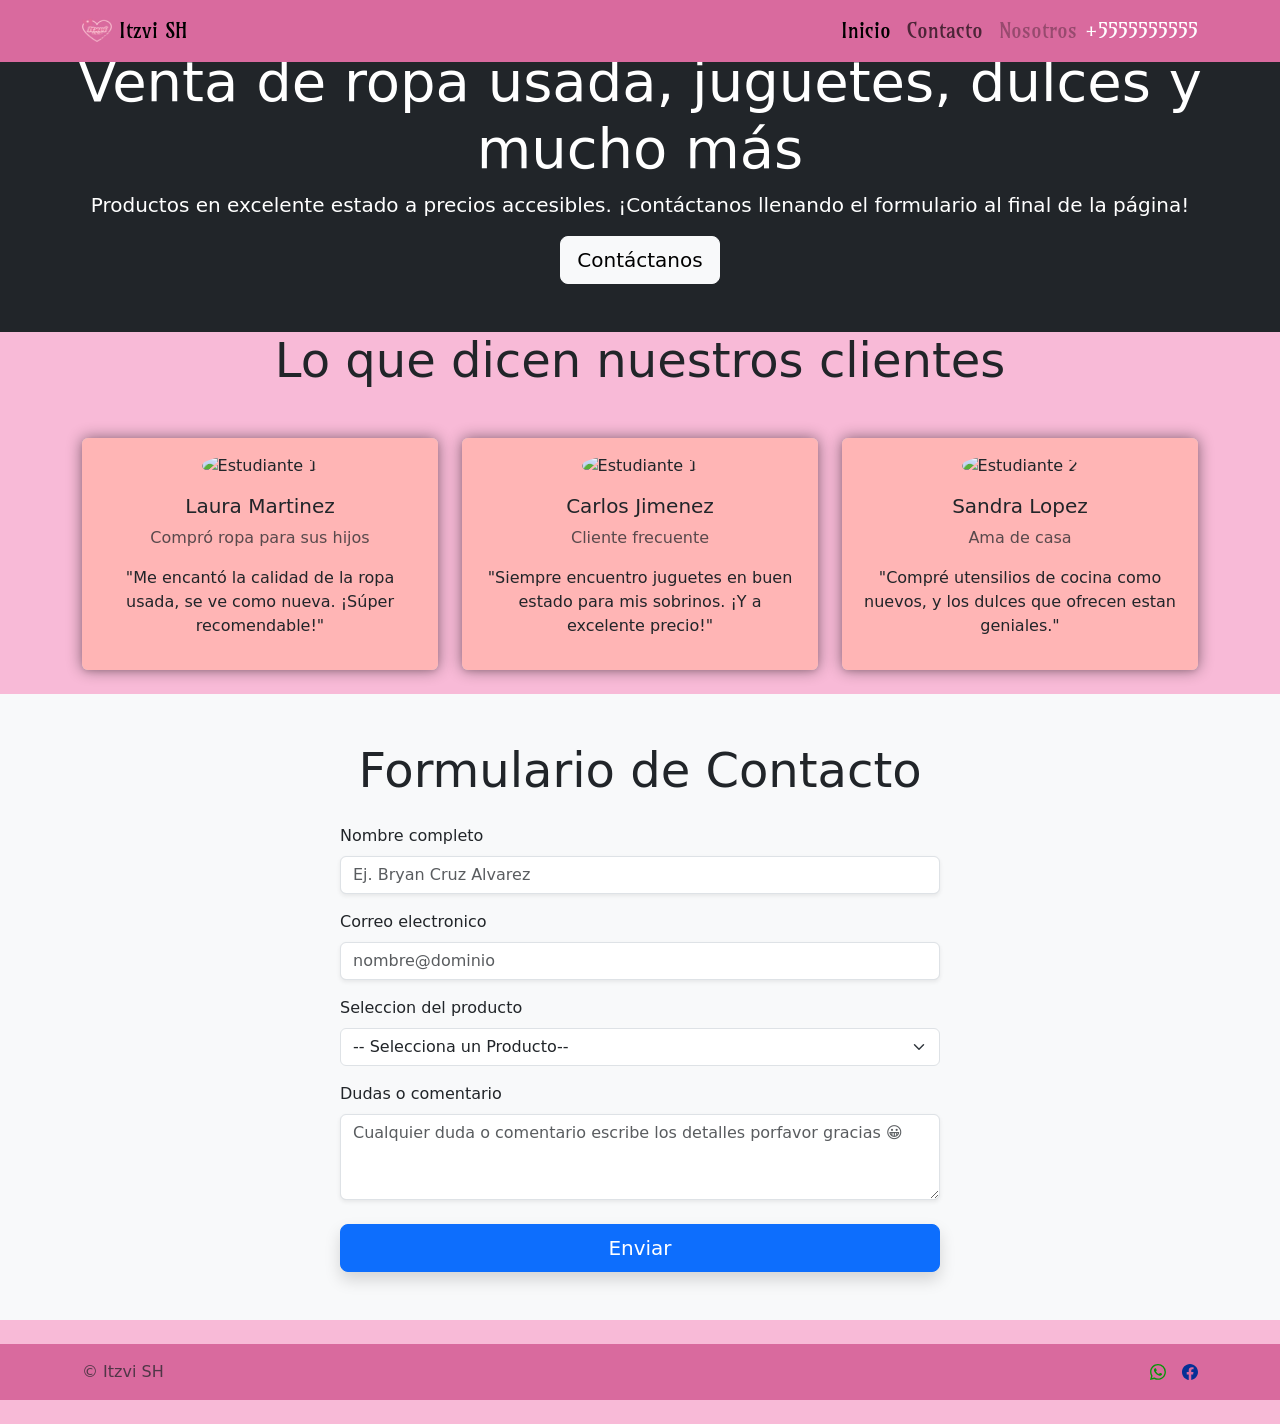
==== contacto.html @ 5bb3b5ca "Add files via upload" ====
<!doctype html>
<html lang="en">
  <head>
    <meta charset="utf-8">
    <meta name="viewport" content="width=device-width, initial-scale=1">
    <title>Contacto</title>
    <link href="https://cdn.jsdelivr.net/npm/bootstrap@5.3.8/dist/css/bootstrap.min.css" rel="stylesheet" integrity="sha384-sRIl4kxILFvY47J16cr9ZwB07vP4J8+LH7qKQnuqkuIAvNWLzeN8tE5YBujZqJLB" crossorigin="anonymous">
    <link rel="stylesheet" href="styles.css">

    <!-- Fuentes de Google -->
    <link rel="preconnect" href="https://fonts.googleapis.com">
    <link rel="preconnect" href="https://fonts.gstatic.com" crossorigin>
    <link href="https://fonts.googleapis.com/css2?family=Amarante&family=Gravitas+One&display=swap" rel="stylesheet">
    <!-- ------------------ -->

  </head>
  <body style="background-color: #f26dab77;">
        <!-- Inicio de Navbar -->
    <nav class="navbar navbar-expand-md  fixed-top amarante-regular" style="background-color: #D96A9E; font-size: 20px;" data-bs-theme="white" >
        <div class="container">
            <a class="navbar-brand" href="#">
                <img src="img/Logo.png" alt="Logo del negocio Itzvi SH" width="30" height="24" class="d-inline-block align-text-top">
                Itzvi SH
            </a>
            <button class="navbar-toggler" type="button" data-bs-toggle="collapse" data-bs-target="#navbarSupportedContent" aria-controls="navbarSupportedContent" aria-expanded="false" aria-label="Toggle navigation">
            <span class="navbar-toggler-icon"></span>
            </button>
            <div class="collapse navbar-collapse" id="navbarSupportedContent">
            <ul class="navbar-nav ms-auto mb-2 mb-lg-0">
                <li class="nav-item">
                <a class="nav-link active" aria-current="page" href="index.html">Inicio</a>
                </li>
               <li class="nav-item">
                <a class="nav-link" href="#">Contacto</a>
                </li>
                <li class="nav-item">
                <a class="nav-link disabled" href="#">Nosotros</a>
                </li>
            </ul>
            <span>
                <a href="#" class="text-decoration-none text-white">+5555555555</a>
            </span>
            </div>
        </div>
    </nav>
    <!-- Final de Navbar -->

    <!-- Inicio cabecera -->
    <header class="bg-dark text-white text-center py-5">
        <h1 class="display-4">Venta de ropa usada, juguetes, dulces y mucho más</h1>
        <p class="lead">Productos en excelente estado a precios accesibles. ¡Contáctanos llenando el formulario al final de la página!</p>
        <a href="#formulario" class="btn btn-light btn-lg">Contáctanos</a>
    </header>
    <!-- Final Cabecera -->

    <!-- Inicio testimonios -->
    <section>
        <div class="container">
            <h2 class="text-center mb-5 display-5">Lo que dicen nuestros clientes</h2>
            <div class="row row-col-1.row-cols-md-3 g-4">
                <!-- Testimonio 1 -->
                <div class="col">
                    <div class="card h-100 shadow-sm border-0">
                        <div class="card-body text-center rounded" style="background-color: #FFB5B5; box-shadow: 0 0 15px #0007;">
                            <img src="https://randomuser.me/api/portraits/women/44.jpg" alt="Estudiante 1" class="rounded-circle mb-3" width="80" height="80">
                            <h5 class="card-turttle">Laura Martinez</h5>
                            <p class="text-muted">Compró ropa para sus hijos</p>
                            <p>"Me encantó la calidad de la ropa usada, se ve como nueva. ¡Súper recomendable!"</p>
                        </div>
                    </div>
                </div>
                <!-- Final Testimonio 1 -->
                <!-- Testimonio 2 -->
                <div class="col">
                    <div class="card h-100 shadow-sm border-0">
                        <div class="card-body text-center rounded" style="background-color: #FFB5B5; box-shadow: 0 0 15px #0007;">
                            <img src="https://randomuser.me/api/portraits/men/35.jpg" alt="Estudiante 1" class="rounded-circle mb-3" width="80" height="80">
                            <h5 class="card-turttle">Carlos Jimenez</h5>
                            <p class="text-muted">Cliente frecuente</p>
                            <p>"Siempre encuentro juguetes en buen estado para mis sobrinos. ¡Y a excelente precio!"</p>
                        </div>
                    </div>
                </div>
                <!-- Final Testimonio 2 -->
                 <!-- Testimoniio 3-->
                  <div class="col">
                    <div class="card h-100 shadow-sm border-0">
                        <div class="card-body text-center rounded" style="background-color: #FFB5B5; box-shadow: 0 0 15px #0007;">
                            <img src="https://randomuser.me/api/portraits/women/65.jpg" alt="Estudiante 2" class="rounded-circle mb-3" width="80" height="80">
                            <h5 class="card-turttle">Sandra Lopez</h5>
                            <p class="text-muted">Ama de casa</p>
                            <p>"Compré utensilios de cocina como nuevos, y los dulces que ofrecen estan geniales."</p>
                        </div>
                    </div>
                </div>
                <!-- Final Testimonio 3 -->
            </div>
        </dib>
    </section>
    <!-- Final testimonios -->

    <!-- Formulario de Inscripcion -->
    <section id="formulario" class="bg-light py-5 my-4">
        <div class="container" >
            <h2 class="text-center mb-4 display-5">Formulario de Contacto</h2>
        
        <form class="mx-auto" style="max-width:600px">
            <div class="mb-3">
                <label for="nombre" class="form-label">Nombre completo</label>
                <input type="text" class="form-control shadow-sm" id="nombre" placeholder="Ej. Bryan Cruz Alvarez" required>

            </div>

            <div class="mb-3">
                <label for="correo" class="form-label">Correo electronico</label>
                <input type="email" class="form-control shadow-sm" id="correo" placeholder="nombre@dominio" required>
            </div>

            <div class="mb-3">
                <label for="curso" class="form-label">Seleccion del producto</label>
                <select class="form-select shadow-s" id="curso" required>
                    <option selected disabled>-- Selecciona un Producto--</option>
                    <option>Pantalones</option>
                    <option>Playeras</option>
                    <option>Blusas</option>
                    <option>Vestidos</option>
                    <option>Juguetes</option>
                    <option>Dulces</option>
                </select>
            </div>

            <div class="mb-4">
                <label for="mensaje" class="form-label">Dudas o comentario</label>
                <textarea id="mensaje" class="form-control shadow-sm" rows="3" placeholder="Cualquier duda o comentario escribe los detalles porfavor gracias 😀"></textarea>
            </div>

            <button type="submit" class="btn btn-primary btn-lg w-100 shadow">Enviar</button>
        </form>
        </div>
    </section>
    <!-- Final de formulario -->














<div style="background-color: #D96A9E;">
    <!-- Inicio de footer -->
        <div class="container"> 
            <footer class="d-flex flex-wrap justify-content-between align-items-center py-3 my-4"> 
                <div class="col-md-4 d-flex align-items-center"> 
                    <span class="mb-3 mb-md-0 text-body-secondary">© Itzvi SH</span> 
                </div> 
                <ul class="nav col-md-4 justify-content-end list-unstyled d-flex"> 
                    <li class="ms-3">
                        <a class="text-body-secondary" href="https://www.whatsapp.com" aria-label="Facebook">
                            <svg xmlns="http://www.w3.org/2000/svg" width="16" height="16" fill="#059606" class="bi bi-whatsapp" viewBox="0 0 16 16">
                            <path d="M13.601 2.326A7.85 7.85 0 0 0 7.994 0C3.627 0 .068 3.558.064 7.926c0 1.399.366 2.76 1.057 3.965L0 16l4.204-1.102a7.9 7.9 0 0 0 3.79.965h.004c4.368 0 7.926-3.558 7.93-7.93A7.9 7.9 0 0 0 13.6 2.326zM7.994 14.521a6.6 6.6 0 0 1-3.356-.92l-.24-.144-2.494.654.666-2.433-.156-.251a6.56 6.56 0 0 1-1.007-3.505c0-3.626 2.957-6.584 6.591-6.584a6.56 6.56 0 0 1 4.66 1.931 6.56 6.56 0 0 1 1.928 4.66c-.004 3.639-2.961 6.592-6.592 6.592m3.615-4.934c-.197-.099-1.17-.578-1.353-.646-.182-.065-.315-.099-.445.099-.133.197-.513.646-.627.775-.114.133-.232.148-.43.05-.197-.1-.836-.308-1.592-.985-.59-.525-.985-1.175-1.103-1.372-.114-.198-.011-.304.088-.403.087-.088.197-.232.296-.346.1-.114.133-.198.198-.33.065-.134.034-.248-.015-.347-.05-.099-.445-1.076-.612-1.47-.16-.389-.323-.335-.445-.34-.114-.007-.247-.007-.38-.007a.73.73 0 0 0-.529.247c-.182.198-.691.677-.691 1.654s.71 1.916.81 2.049c.098.133 1.394 2.132 3.383 2.992.47.205.84.326 1.129.418.475.152.904.129 1.246.08.38-.058 1.171-.48 1.338-.943.164-.464.164-.86.114-.943-.049-.084-.182-.133-.38-.232"/>
                            </svg>
                        </a>
                    </li>
                    <li class="ms-3">
                        <a class="text-body-secondary" href="https://www.facebook.com/itzvi.sh.930220" aria-label="Facebook">
                            <svg xmlns="http://www.w3.org/2000/svg" width="16" height="16" fill="#053096" class="bi bi-facebook" viewBox="0 0 16 16">
                            <path d="M16 8.049c0-4.446-3.582-8.05-8-8.05C3.58 0-.002 3.603-.002 8.05c0 4.017 2.926 7.347 6.75 7.951v-5.625h-2.03V8.05H6.75V6.275c0-2.017 1.195-3.131 3.022-3.131.876 0 1.791.157 1.791.157v1.98h-1.009c-.993 0-1.303.621-1.303 1.258v1.51h2.218l-.354 2.326H9.25V16c3.824-.604 6.75-3.934 6.75-7.951"/>
                            </svg>
                        </a>
                    </li>
                </ul> 
            </footer> 
        </div>
    <!-- Final de Footer -->
</div>






    <script src="https://cdn.jsdelivr.net/npm/bootstrap@5.3.8/dist/js/bootstrap.bundle.min.js" integrity="sha384-FKyoEForCGlyvwx9Hj09JcYn3nv7wiPVlz7YYwJrWVcXK/BmnVDxM+D2scQbITxI" crossorigin="anonymous"></script>
  </body>
</html>
---- styles.css ----
.amarante-regular {
  font-family: "Amarante", serif;
  font-weight: 400;
  font-style: normal;
}

.gravitas-one-regular {
  font-family: "Gravitas One", serif;
  font-weight: 200;
  font-style: normal;
}
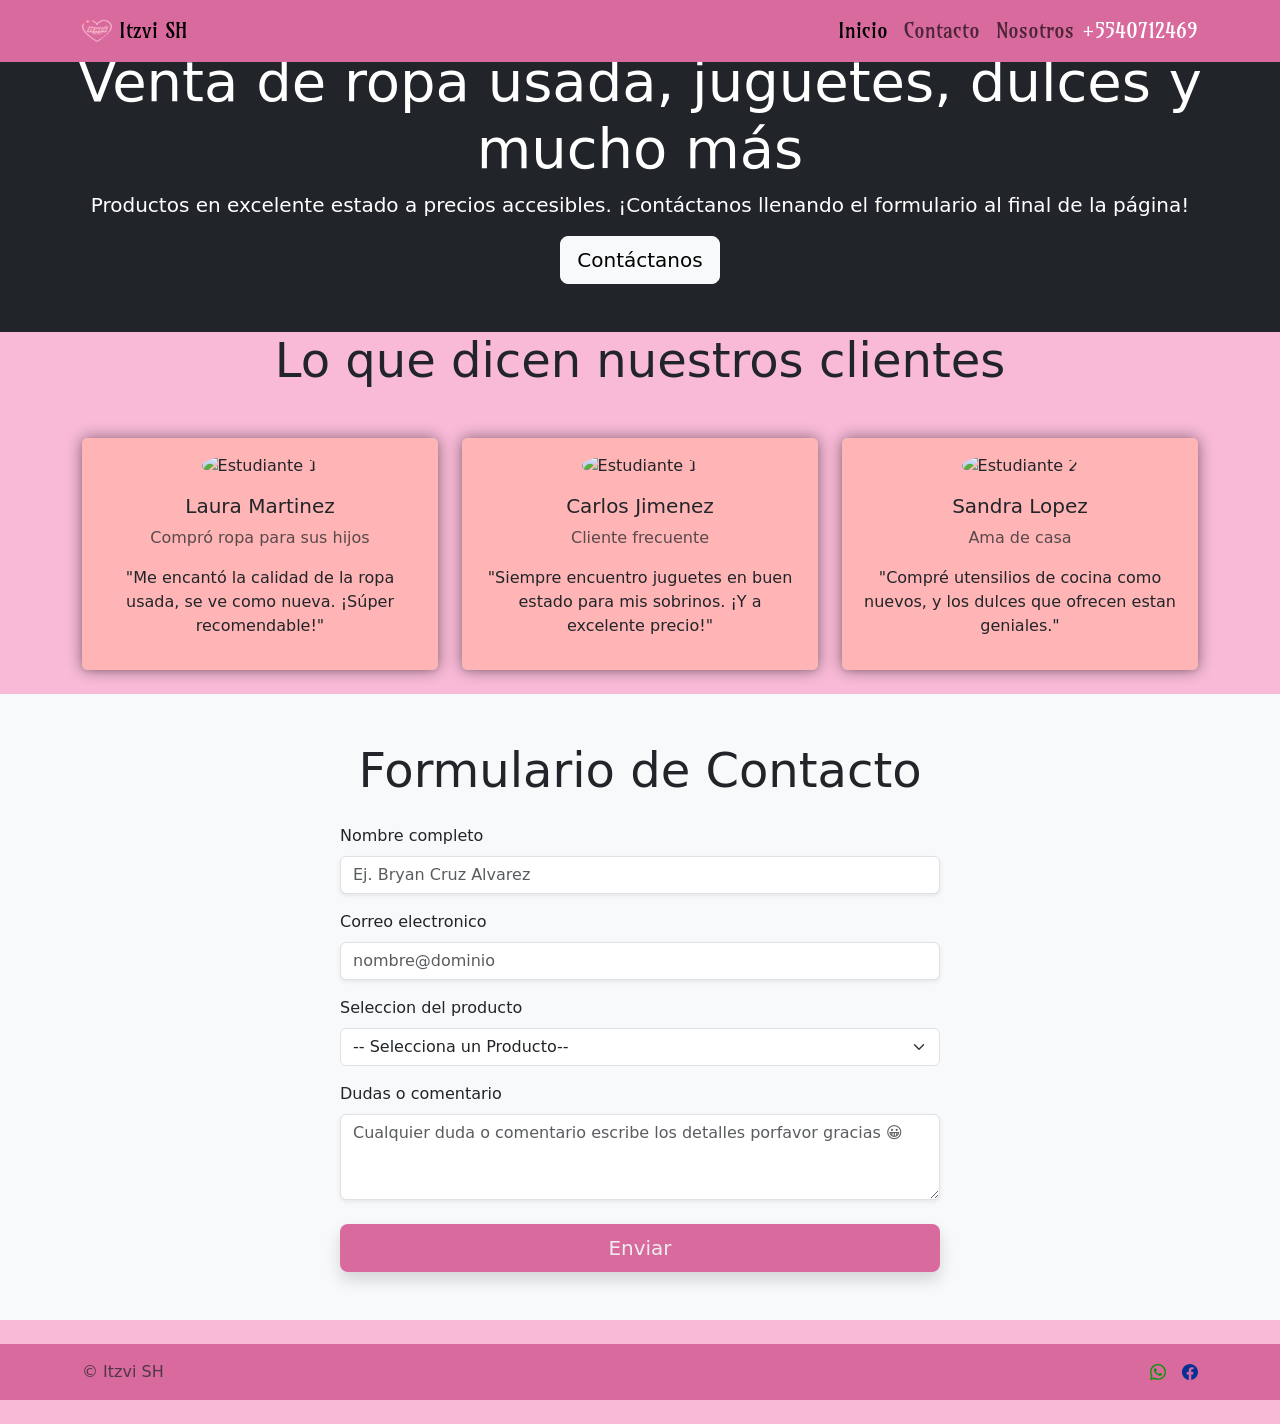
==== commit 69a250bf: "Add files via upload" ====
--- a/contacto.html
+++ b/contacto.html
@@ -34,11 +34,11 @@
                 <a class="nav-link" href="#">Contacto</a>
                 </li>
                 <li class="nav-item">
-                <a class="nav-link disabled" href="#">Nosotros</a>
+                <a class="nav-link" href="nosotros.html">Nosotros</a>
                 </li>
             </ul>
             <span>
-                <a href="#" class="text-decoration-none text-white">+5555555555</a>
+                <a href="https://wa.me/5540712469" class="text-decoration-none text-white">+5540712469</a>
             </span>
             </div>
         </div>
@@ -82,7 +82,7 @@
                     </div>
                 </div>
                 <!-- Final Testimonio 2 -->
-                 <!-- Testimoniio 3-->
+                 <!-- Testimonio 3-->
                   <div class="col">
                     <div class="card h-100 shadow-sm border-0">
                         <div class="card-body text-center rounded" style="background-color: #FFB5B5; box-shadow: 0 0 15px #0007;">
@@ -104,26 +104,24 @@
         <div class="container" >
             <h2 class="text-center mb-4 display-5">Formulario de Contacto</h2>
         
-        <form class="mx-auto" style="max-width:600px">
+        <form action="https://formspree.io/f/mwprpnrq" method="post" class="mx-auto" style="max-width:600px">
             <div class="mb-3">
                 <label for="nombre" class="form-label">Nombre completo</label>
-                <input type="text" class="form-control shadow-sm" id="nombre" placeholder="Ej. Bryan Cruz Alvarez" required>
+                <input type="text" class="form-control shadow-sm" id="nombre" name="nombre" placeholder="Ej. Bryan Cruz Alvarez" required>
 
             </div>
 
             <div class="mb-3">
                 <label for="correo" class="form-label">Correo electronico</label>
-                <input type="email" class="form-control shadow-sm" id="correo" placeholder="nombre@dominio" required>
+                <input type="email" class="form-control shadow-sm" id="correo" name="correo" placeholder="nombre@dominio" required>
             </div>
 
             <div class="mb-3">
-                <label for="curso" class="form-label">Seleccion del producto</label>
-                <select class="form-select shadow-s" id="curso" required>
+                <label for="producto" class="form-label">Seleccion del producto</label>
+                <select class="form-select shadow-s" id="producto" name="producto" required>
                     <option selected disabled>-- Selecciona un Producto--</option>
-                    <option>Pantalones</option>
-                    <option>Playeras</option>
-                    <option>Blusas</option>
-                    <option>Vestidos</option>
+                    <option>Prendas</option>
+                    <option>Utensilios de Cocina</option>
                     <option>Juguetes</option>
                     <option>Dulces</option>
                 </select>
@@ -131,10 +129,10 @@
 
             <div class="mb-4">
                 <label for="mensaje" class="form-label">Dudas o comentario</label>
-                <textarea id="mensaje" class="form-control shadow-sm" rows="3" placeholder="Cualquier duda o comentario escribe los detalles porfavor gracias 😀"></textarea>
+                <textarea id="mensaje" name="mensaje" class="form-control shadow-sm" rows="3" placeholder="Cualquier duda o comentario escribe los detalles porfavor gracias 😀"></textarea>
             </div>
 
-            <button type="submit" class="btn btn-primary btn-lg w-100 shadow">Enviar</button>
+            <button type="submit" class="btn btn-lg w-100 shadow" style="background-color: #D96A9E; color: #eee;">Enviar</button>
         </form>
         </div>
     </section>
@@ -162,7 +160,7 @@
                 </div> 
                 <ul class="nav col-md-4 justify-content-end list-unstyled d-flex"> 
                     <li class="ms-3">
-                        <a class="text-body-secondary" href="https://www.whatsapp.com" aria-label="Facebook">
+                        <a class="text-body-secondary" href="https://wa.me/5540712469?text=¡Estoy+interesado!" aria-label="Facebook">
                             <svg xmlns="http://www.w3.org/2000/svg" width="16" height="16" fill="#059606" class="bi bi-whatsapp" viewBox="0 0 16 16">
                             <path d="M13.601 2.326A7.85 7.85 0 0 0 7.994 0C3.627 0 .068 3.558.064 7.926c0 1.399.366 2.76 1.057 3.965L0 16l4.204-1.102a7.9 7.9 0 0 0 3.79.965h.004c4.368 0 7.926-3.558 7.93-7.93A7.9 7.9 0 0 0 13.6 2.326zM7.994 14.521a6.6 6.6 0 0 1-3.356-.92l-.24-.144-2.494.654.666-2.433-.156-.251a6.56 6.56 0 0 1-1.007-3.505c0-3.626 2.957-6.584 6.591-6.584a6.56 6.56 0 0 1 4.66 1.931 6.56 6.56 0 0 1 1.928 4.66c-.004 3.639-2.961 6.592-6.592 6.592m3.615-4.934c-.197-.099-1.17-.578-1.353-.646-.182-.065-.315-.099-.445.099-.133.197-.513.646-.627.775-.114.133-.232.148-.43.05-.197-.1-.836-.308-1.592-.985-.59-.525-.985-1.175-1.103-1.372-.114-.198-.011-.304.088-.403.087-.088.197-.232.296-.346.1-.114.133-.198.198-.33.065-.134.034-.248-.015-.347-.05-.099-.445-1.076-.612-1.47-.16-.389-.323-.335-.445-.34-.114-.007-.247-.007-.38-.007a.73.73 0 0 0-.529.247c-.182.198-.691.677-.691 1.654s.71 1.916.81 2.049c.098.133 1.394 2.132 3.383 2.992.47.205.84.326 1.129.418.475.152.904.129 1.246.08.38-.058 1.171-.48 1.338-.943.164-.464.164-.86.114-.943-.049-.084-.182-.133-.38-.232"/>
                             </svg>
--- a/styles.css
+++ b/styles.css
@@ -9,3 +9,26 @@
   font-weight: 200;
   font-style: normal;
 }
+
+.resaltada {
+  animation: resaltar 3s ease-in-out infinite;
+  transition: transform 0.3s ease;
+  border-radius: 10px;
+}
+
+@keyframes resaltar {
+  0% {
+    transform: scale(1);
+    box-shadow: 0 0 10px rgba(217, 106, 158, 0.4);
+  }
+  50% {
+    transform: scale(1.03);
+    box-shadow: 0 0 20px rgba(217, 106, 158, 0.6);
+  }
+  100% {
+    transform: scale(1);
+    box-shadow: 0 0 10px rgba(217, 106, 158, 0.4);
+  }
+}
+
+
